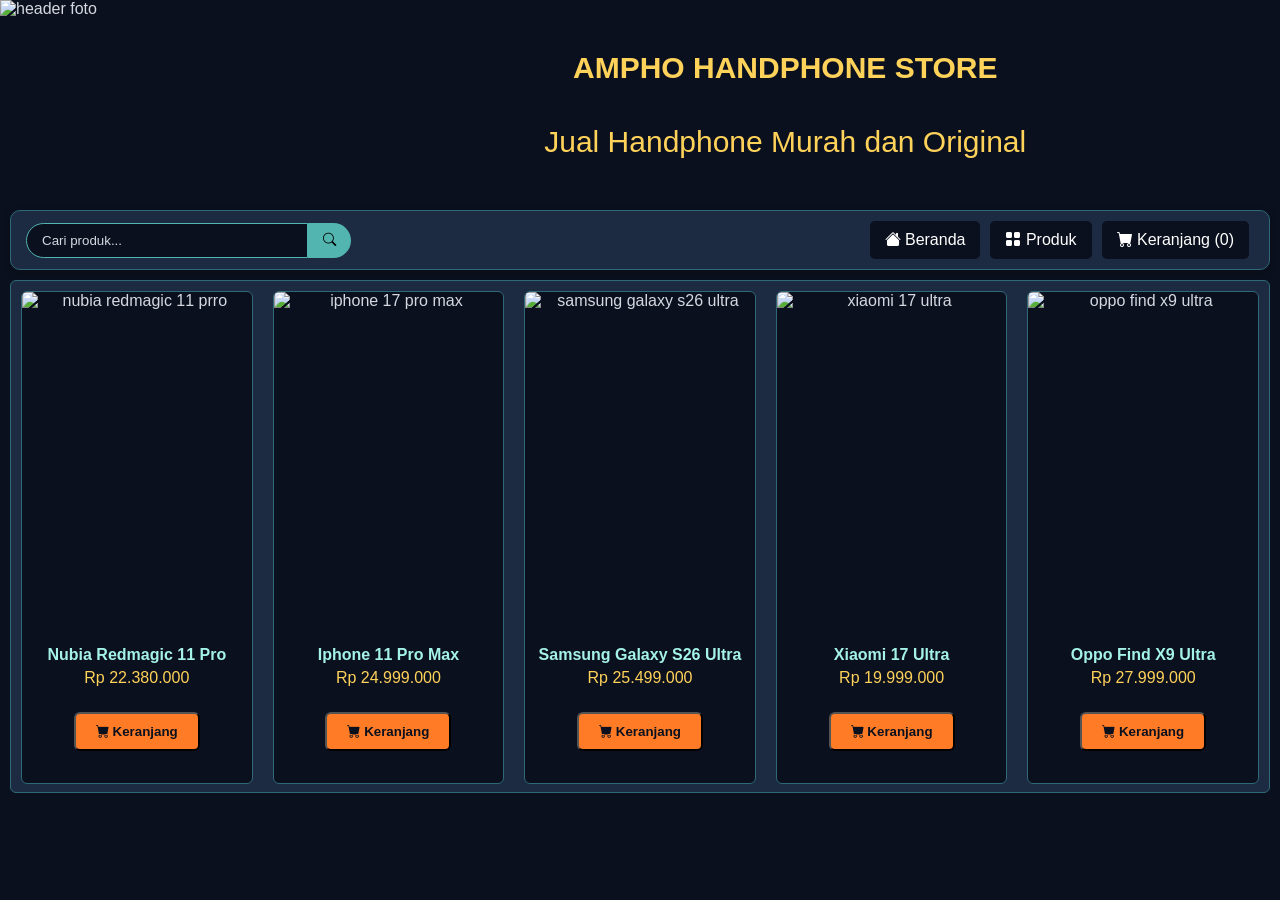
==== beranda.html @ 8ac53d30 "mengganti foto produk" ====
<!DOCTYPE html>
<html lang = "id">
    <head>
        <meta charset="utf-8">
        <meta name="viewport" content="width=device-width,initial-scale=1.0">
        <title>AMPHO GADGET STORE</title>
        <link rel="stylesheet" href="style.css">
        <link rel="stylesheet" href="https://cdn.jsdelivr.net/npm/bootstrap-icons@1.11.3/font/bootstrap-icons.min.css">
        <script src="jsweb.js" defer></script>
    </head>
    
    <body>
        <header class="header">
            <img src="https://encrypted-tbn0.gstatic.com/images?q=tbn:ANd9GcS_LYCmvoCeQ4g2k_4d3fCMcDsklcajqktnI_3msZJjsg&s=10" alt="header foto">
            <div class="header-text">
                <h4>AMPHO HANDPHONE STORE</h4>
                <p>Jual Handphone Murah dan Original</p>
            </div>
    
        </header>

        <nav>
            <ul>
                <div class="search-bar">
                    <input type="text" placeholder="Cari produk...">
                    <button>
                        <i class="bi bi-search"></i>
                    </button>
                </div>
                <a href="beranda.html">
                    <i class="bi bi-house-fill"></i> Beranda
                </a>
                <a href="#">
                    <i class="bi bi-grid-fill"></i> Produk
                </a>
                <li>
                    <a href="keranjang.html">
                        <i class="bi bi-cart-fill"></i> 
                        Keranjang (<span id="jumlah-keranjang">0</span>)
                    </a>
                </li>
            </ul>
      </nav>

      <div class="container">
        <div class="card-produk">
            <a href="redmagic.html" class="produk-deskripsi">
                <img src="https://down-id.img.susercontent.com/file/id-11134207-8224o-mg5vrq1ygc956d" alt="nubia redmagic 11 prro">
                <h4>Nubia Redmagic 11 Pro</h4>
                <p>Rp 22.380.000</p>
            </a>
            <h2>
                <button class="keranjang" onclick="tambahKeranjang('Nubia Redmagic 11 Pro', 22380000)">
                    <i class="bi bi-cart-fill"></i>
                    Keranjang
                </button>
            </h2>
        </div>

        <div class="card-produk">
            <a href="iphone.html" class="produk-deskripsi">
                <img src="https://encrypted-tbn0.gstatic.com/images?q=tbn:ANd9GcTBoHQ3D8-veOlMj2E8KenLX9zy-Z5gz5XCFuSKKfS3EQ&s=10" alt="iphone 17 pro max">
                <h4>Iphone 11 Pro Max</h4>
                <p>Rp 24.999.000</p>
            </a>
            <h2>
                <button class="keranjang" onclick="tambahKeranjang('Iphone 11 Pro Max', 24999000)">
                    <i class="bi bi-cart-fill"></i>
                    Keranjang
                </button>
            </h2>
        </div>

        <div class="card-produk">
            <a href="samsung.html" class="produk-deskripsi">
                <img src="https://down-id.img.susercontent.com/file/id-11134207-822wj-mlbj4kbj13pcf0" alt="samsung galaxy s26 ultra">
                <h4>Samsung Galaxy S26 Ultra</h4>
                <p>Rp 25.499.000</p>
            </a>
            <h2>
                <button class="keranjang" onclick="tambahKeranjang('Samsung Galaxy S26 Ultra', 25499000)">
                    <i class="bi bi-cart-fill"></i>
                    Keranjang
                </button>
            </h2>
        </div>
        
        <div class="card-produk">
            <a href="xiaomi.html" class="produk-deskripsi">
                <img src="https://down-id.img.susercontent.com/file/id-11134207-82250-mj3jmyhkjj7kac" alt="xiaomi 17 ultra">
                <h4>Xiaomi 17 Ultra</h4>
                <p>Rp 19.999.000</p>
            </a>
            <h2>
                <button class="keranjang" onclick="tambahKeranjang('Xiaomi 17 Ultra', 19999000)">
                    <i class="bi bi-cart-fill"></i>
                    Keranjang
                </button>
            </h2>
        </div>

        <div class="card-produk">
            <a href="oppo.html" class="produk-deskripsi">
                <img src="https://cdnpro.eraspace.com/media/catalog/product/o/p/oppo_find_x9_ultra_canyon_orange_1_2.webp" alt="oppo find x9 ultra">
                <h4>Oppo Find X9 Ultra</h4>
                <p>Rp 27.999.000</p>
            </a>
            <h2>
                <button class="keranjang" onclick="tambahKeranjang('Oppo Find X9 Ultra', 27999000)">
                    <i class="bi bi-cart-fill"></i>
                    Keranjang
                </button>
            </h2>
        </div>
      </div>
    </body>
</html>
---- style.css ----
body {
    margin: 0;
    font-family: Arial, sans-serif;
    background-color: #0B101E;
    color: #D5D8E0;
}

.header {
    position: relative;
    width: 100%;
    max-height: 200px;
    overflow: hidden;
}

.header img {
    width: 100%;
    height: 200px;
    display: block;
}

.header-text {
    position: absolute;
    font-size: 30px;
    top: 50%;
    right: 1%;
    transform: translate(-50%, -50%);
    text-align: center;
    color: #FFD25A;
}

nav {
    background-color: #1C2B42;
    border: 1px solid #2F6977;
    border-radius: 10px;
    margin: 10px;
    padding: 5px;
    box-shadow: 0 3px 8px rgba(0, 0, 0, 0.2);
}

nav ul {
    list-style: none;
    margin: 0;
    padding: 0 10px;

    display: flex;
    align-items: center;
}

nav a {
    display: block;
    color: white;
    text-decoration: none;
    padding: 10px 15px;

    background-color: #0B101E;
    border-radius: 5px;
    margin: 5px;
}

nav a:hover {
    background-color: #2F6977;
    color: white;
}

/* Search bar */
.search-bar {
    display: flex;
    margin-right: auto;
}

.search-bar input {
    width: 250px;
    padding: 9px 15px;
    background-color: #0B101E;
    color: #D5D8E0; 
    border: 1px solid #52B5B0;
    outline: none;
    border-radius: 20px 0 0 20px;
}

.search-bar input::placeholder {
    color: #D5D8E0;
}

.search-bar button {
    padding: 9px 15px;
    border: none;
    background-color: #52B5B0;
    cursor: pointer;
    border-radius: 0 20px 20px 0;
}

.search-bar button:hover {
    background-color: #A4F3E6;
}

.container {
    display: grid;
    grid-template-columns: repeat(5, 1fr);
    gap: 20px;
    margin: 10px;
    padding: 10px;
    border: 1px solid #2F6977;
    border-radius: 6px;
    background-color: #1C2B42;
}

.card-produk {
    background-color: #0B101E;
    display: flex;
    flex-direction: column;
    height: 100%;
    padding: 0;
    margin:0;
    text-align: center;
    border: 1px solid #2F6977;
    border-radius: 6px;
    overflow: hidden;
}
 
.card-produk:hover {
    border-color: #52B5B0;
    transform: translateY(-5px);
    box-shadow: 0 6px 14px rgba(123, 44, 123, 0.25);
}
 
/* Gambar */
 
.card-produk img {
    display: block;
    width: 100%;
    aspect-ratio: 2 / 3;
    object-fit: cover;
    margin: 0;
    padding: 0;
}

.card-produk h4 {
    margin: 10px 0 5px;
    color: #A4F3E6;
}

.card-produk p {
    margin: 5px 0;
    color: #FFD25A;
}

.card-produk h2 {
    margin-top: 10px;
    color: #FF7B25;
}

.keranjang {
    display: inline-block;
    background-color: #FF7B25;
    color: #0B101E;

    padding: 10px 20px;
    margin: 10px auto;

    border-radius: 6px;
    text-decoration: none;
    font-weight: bold;

    cursor: pointer;
}

.keranjang:hover {
    background-color: #FFD25A;
}

.produk-deskripsi {
    color: inherit;
    text-decoration: none;
    display: block;
}

.produk-deskripsi:hover {
    color: inherit;
}

.produk-deskripsi img {
    cursor: pointer;
}

.produk-link h4 {
    cursor: pointer;
}

.produk-link p {
    cursor: pointer;
}

.container-detail {
    display: grid;
    grid-template-columns: 560px 1fr;
    gap: 20px;
    margin: 10px;
    padding: 10px;
    border: 1px solid #2F6977;
    border-radius: 6px;
    background-color: #1C2B42;
}

.card-detail-img {
    margin: 0;
    padding: 0;
}

.card-detail-img img {
    display: block;
    width: 100%;
    height: auto;
    object-fit: cover;
}

.card-detail-text {
    margin: 0;
    padding: 0;
}

.card-detail-text h2 {
    margin: 5px 0;
    color: #A4F3E6;
}

.card-detail-text p {
    padding: 10px;
    color: #FFD25A;
    border: 1px solid #0B101E;
    border-radius: 6px;
    background-color: #0B101E;
    font-size: 30px;
}

.container-keranjang {
    margin: 20px;
    padding: 20px;

    background-color: white;

    border: 1px solid #2F6977;
    border-radius: 10px;
}

.container-keranjang h1 {
    margin-top: 0;
    color: #1C2B42;
}

.item-keranjang {
    display: flex;
    align-items: center;
    justify-content: space-between;

    padding: 15px;
    margin-bottom: 10px;

    background-color: #1C2B42;

    border-radius: 8px;

    color: white;
}

.item-info h3 {
    margin: 0 0 8px;
    color: #A4F3E6;
}

.item-info p {
    margin: 0;
    color: #FFD25A;
}

.hapus-produk {
    padding: 8px 12px;

    background-color: #FF7B25;
    color: white;

    border: none;
    border-radius: 5px;

    cursor: pointer;
}

.hapus-produk:hover {
    background-color: #cc5c15;
}

.total-keranjang {
    margin-top: 20px;
    padding-top: 15px;

    border-top: 2px solid #2F6977;

    text-align: right;
}
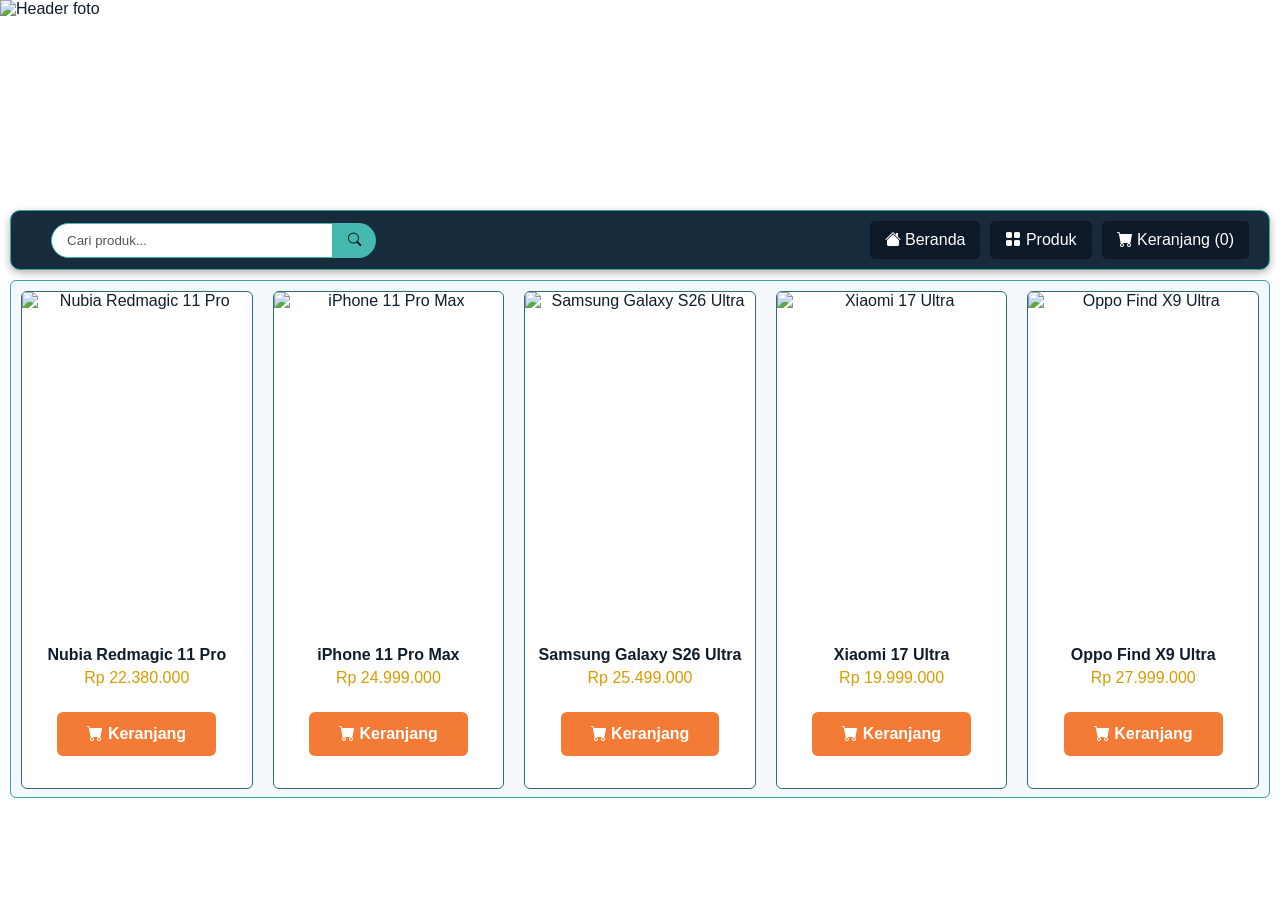
==== commit 8602a06a: "merapikan kode html" ====
--- a/beranda.html
+++ b/beranda.html
@@ -1,117 +1,242 @@
 <!DOCTYPE html>
-<html lang = "id">
-    <head>
-        <meta charset="utf-8">
-        <meta name="viewport" content="width=device-width,initial-scale=1.0">
-        <title>AMPHO GADGET STORE</title>
-        <link rel="stylesheet" href="style.css">
-        <link rel="stylesheet" href="https://cdn.jsdelivr.net/npm/bootstrap-icons@1.11.3/font/bootstrap-icons.min.css">
-        <script src="jsweb.js" defer></script>
-    </head>
-    
-    <body>
-        <header class="header">
-            <img src="https://encrypted-tbn0.gstatic.com/images?q=tbn:ANd9GcS_LYCmvoCeQ4g2k_4d3fCMcDsklcajqktnI_3msZJjsg&s=10" alt="header foto">
-            <div class="header-text">
-                <h4>AMPHO HANDPHONE STORE</h4>
-                <p>Jual Handphone Murah dan Original</p>
+<html lang="id">
+
+<head>
+    <meta charset="utf-8">
+    <meta name="viewport" content="width=device-width, initial-scale=1.0">
+
+    <title>AMPHO GADGET STORE</title>
+
+    <link rel="stylesheet" href="style.css">
+    <link rel="stylesheet"
+        href="https://cdn.jsdelivr.net/npm/bootstrap-icons@1.11.3/font/bootstrap-icons.min.css">
+
+    <script src="jsweb.js" defer></script>
+</head>
+
+<body>
+
+    <!-- Header -->
+    <header class="header">
+        <img
+            src="https://encrypted-tbn0.gstatic.com/images?q=tbn:ANd9GcS_LYCmvoCeQ4g2k_4d3fCMcDsklcajqktnI_3msZJjsg&s=10"
+            alt="Header foto">
+
+        <div class="header-text">
+            <h4>AMPHO HANDPHONE STORE</h4>
+            <p>Jual Handphone Murah dan Original</p>
+        </div>
+    </header>
+
+
+    <!-- Navigasi -->
+    <nav>
+        <ul>
+
+            <!-- Search -->
+            <div class="search-bar">
+                <input
+                    type="text"
+                    placeholder="Cari produk...">
+
+                <button>
+                    <i class="bi bi-search"></i>
+                </button>
             </div>
-    
-        </header>
-
-        <nav>
-            <ul>
-                <div class="search-bar">
-                    <input type="text" placeholder="Cari produk...">
-                    <button>
-                        <i class="bi bi-search"></i>
-                    </button>
-                </div>
-                <a href="beranda.html">
-                    <i class="bi bi-house-fill"></i> Beranda
+
+
+            <!-- Beranda -->
+            <a href="beranda.html">
+                <i class="bi bi-house-fill"></i>
+                Beranda
+            </a>
+
+
+            <!-- Produk -->
+            <a href="#">
+                <i class="bi bi-grid-fill"></i>
+                Produk
+            </a>
+
+
+            <!-- Keranjang -->
+            <li>
+                <a href="keranjang.html">
+                    <i class="bi bi-cart-fill"></i>
+                    Keranjang
+                    (<span id="jumlah-keranjang">0</span>)
                 </a>
-                <a href="#">
-                    <i class="bi bi-grid-fill"></i> Produk
-                </a>
-                <li>
-                    <a href="keranjang.html">
-                        <i class="bi bi-cart-fill"></i> 
-                        Keranjang (<span id="jumlah-keranjang">0</span>)
-                    </a>
-                </li>
-            </ul>
-      </nav>
-
-      <div class="container">
-        <div class="card-produk">
+            </li>
+
+        </ul>
+    </nav>
+
+
+    <!-- Daftar Produk -->
+    <div class="container">
+
+
+        <!-- Nubia Redmagic 11 Pro -->
+        <div class="card-produk">
+
             <a href="redmagic.html" class="produk-deskripsi">
-                <img src="https://down-id.img.susercontent.com/file/id-11134207-8224o-mg5vrq1ygc956d" alt="nubia redmagic 11 prro">
+
+                <img
+                    src="https://down-id.img.susercontent.com/file/id-11134207-8224o-mg5vrq1ygc956d"
+                    alt="Nubia Redmagic 11 Pro">
+
                 <h4>Nubia Redmagic 11 Pro</h4>
+
                 <p>Rp 22.380.000</p>
-            </a>
-            <h2>
-                <button class="keranjang" onclick="tambahKeranjang('Nubia Redmagic 11 Pro', 22380000)">
-                    <i class="bi bi-cart-fill"></i>
-                    Keranjang
-                </button>
-            </h2>
-        </div>
-
-        <div class="card-produk">
+
+            </a>
+
+            <h2>
+                <button
+                    class="keranjang"
+                    onclick="tambahKeranjang(
+                        'Nubia Redmagic 11 Pro',
+                        22380000
+                    )">
+
+                    <i class="bi bi-cart-fill"></i>
+                    Keranjang
+
+                </button>
+            </h2>
+
+        </div>
+
+
+        <!-- iPhone 11 Pro Max -->
+        <div class="card-produk">
+
             <a href="iphone.html" class="produk-deskripsi">
-                <img src="https://encrypted-tbn0.gstatic.com/images?q=tbn:ANd9GcTBoHQ3D8-veOlMj2E8KenLX9zy-Z5gz5XCFuSKKfS3EQ&s=10" alt="iphone 17 pro max">
-                <h4>Iphone 11 Pro Max</h4>
+
+                <img
+                    src="https://encrypted-tbn0.gstatic.com/images?q=tbn:ANd9GcTBoHQ3D8-veOlMj2E8KenLX9zy-Z5gz5XCFuSKKfS3EQ&s=10"
+                    alt="iPhone 11 Pro Max">
+
+                <h4>iPhone 11 Pro Max</h4>
+
                 <p>Rp 24.999.000</p>
-            </a>
-            <h2>
-                <button class="keranjang" onclick="tambahKeranjang('Iphone 11 Pro Max', 24999000)">
-                    <i class="bi bi-cart-fill"></i>
-                    Keranjang
-                </button>
-            </h2>
-        </div>
-
-        <div class="card-produk">
+
+            </a>
+
+            <h2>
+                <button
+                    class="keranjang"
+                    onclick="tambahKeranjang(
+                        'iPhone 11 Pro Max',
+                        24999000
+                    )">
+
+                    <i class="bi bi-cart-fill"></i>
+                    Keranjang
+
+                </button>
+            </h2>
+
+        </div>
+
+
+        <!-- Samsung Galaxy S26 Ultra -->
+        <div class="card-produk">
+
             <a href="samsung.html" class="produk-deskripsi">
-                <img src="https://down-id.img.susercontent.com/file/id-11134207-822wj-mlbj4kbj13pcf0" alt="samsung galaxy s26 ultra">
+
+                <img
+                    src="https://down-id.img.susercontent.com/file/id-11134207-822wj-mlbj4kbj13pcf0"
+                    alt="Samsung Galaxy S26 Ultra">
+
                 <h4>Samsung Galaxy S26 Ultra</h4>
+
                 <p>Rp 25.499.000</p>
-            </a>
-            <h2>
-                <button class="keranjang" onclick="tambahKeranjang('Samsung Galaxy S26 Ultra', 25499000)">
-                    <i class="bi bi-cart-fill"></i>
-                    Keranjang
-                </button>
-            </h2>
-        </div>
-        
-        <div class="card-produk">
+
+            </a>
+
+            <h2>
+                <button
+                    class="keranjang"
+                    onclick="tambahKeranjang(
+                        'Samsung Galaxy S26 Ultra',
+                        25499000
+                    )">
+
+                    <i class="bi bi-cart-fill"></i>
+                    Keranjang
+
+                </button>
+            </h2>
+
+        </div>
+
+
+        <!-- Xiaomi 17 Ultra -->
+        <div class="card-produk">
+
             <a href="xiaomi.html" class="produk-deskripsi">
-                <img src="https://down-id.img.susercontent.com/file/id-11134207-82250-mj3jmyhkjj7kac" alt="xiaomi 17 ultra">
+
+                <img
+                    src="https://down-id.img.susercontent.com/file/id-11134207-82250-mj3jmyhkjj7kac"
+                    alt="Xiaomi 17 Ultra">
+
                 <h4>Xiaomi 17 Ultra</h4>
+
                 <p>Rp 19.999.000</p>
-            </a>
-            <h2>
-                <button class="keranjang" onclick="tambahKeranjang('Xiaomi 17 Ultra', 19999000)">
-                    <i class="bi bi-cart-fill"></i>
-                    Keranjang
-                </button>
-            </h2>
-        </div>
-
-        <div class="card-produk">
+
+            </a>
+
+            <h2>
+                <button
+                    class="keranjang"
+                    onclick="tambahKeranjang(
+                        'Xiaomi 17 Ultra',
+                        19999000
+                    )">
+
+                    <i class="bi bi-cart-fill"></i>
+                    Keranjang
+
+                </button>
+            </h2>
+
+        </div>
+
+
+        <!-- Oppo Find X9 Ultra -->
+        <div class="card-produk">
+
             <a href="oppo.html" class="produk-deskripsi">
-                <img src="https://cdnpro.eraspace.com/media/catalog/product/o/p/oppo_find_x9_ultra_canyon_orange_1_2.webp" alt="oppo find x9 ultra">
+
+                <img
+                    src="https://cdnpro.eraspace.com/media/catalog/product/o/p/oppo_find_x9_ultra_canyon_orange_1_2.webp"
+                    alt="Oppo Find X9 Ultra">
+
                 <h4>Oppo Find X9 Ultra</h4>
+
                 <p>Rp 27.999.000</p>
-            </a>
-            <h2>
-                <button class="keranjang" onclick="tambahKeranjang('Oppo Find X9 Ultra', 27999000)">
-                    <i class="bi bi-cart-fill"></i>
-                    Keranjang
-                </button>
-            </h2>
-        </div>
-      </div>
-    </body>
-</html>+
+            </a>
+
+            <h2>
+                <button
+                    class="keranjang"
+                    onclick="tambahKeranjang(
+                        'Oppo Find X9 Ultra',
+                        27999000
+                    )">
+
+                    <i class="bi bi-cart-fill"></i>
+                    Keranjang
+
+                </button>
+            </h2>
+
+        </div>
+
+    </div>
+
+</body>
+
+</html>
--- a/style.css
+++ b/style.css
@@ -1,9 +1,11 @@
 body {
     margin: 0;
     font-family: Arial, sans-serif;
-    background-color: #0B101E;
-    color: #D5D8E0;
-}
+    background-color: white;
+    color: #101D2B;
+}
+
+/* HEADER */
 
 .header {
     position: relative;
@@ -20,186 +22,261 @@
 
 .header-text {
     position: absolute;
-    font-size: 30px;
     top: 50%;
     right: 1%;
     transform: translate(-50%, -50%);
+
+    font-size: 30px;
     text-align: center;
-    color: #FFD25A;
-}
+
+    color: white;
+}
+
+/* NAVBAR */
 
 nav {
-    background-color: #1C2B42;
-    border: 1px solid #2F6977;
-    border-radius: 10px;
     margin: 10px;
     padding: 5px;
-    box-shadow: 0 3px 8px rgba(0, 0, 0, 0.2);
+
+    background-color: #172B3D;
+
+    border: 1px solid #3BA6A0;
+    border-radius: 10px;
+
+    box-shadow: 0 3px 8px rgba(0, 0, 0, 0.3);
 }
 
 nav ul {
-    list-style: none;
-    margin: 0;
-    padding: 0 10px;
-
     display: flex;
     align-items: center;
+
+    list-style: none;
+    margin: 0;
+    padding: 0 10px;
 }
 
 nav a {
     display: block;
+
+    padding: 10px 15px;
+    margin: 5px;
+
     color: white;
     text-decoration: none;
-    padding: 10px 15px;
-
-    background-color: #0B101E;
+
+    background-color: #0D1926;
+
     border-radius: 5px;
-    margin: 5px;
 }
 
 nav a:hover {
-    background-color: #2F6977;
-    color: white;
-}
-
-/* Search bar */
+    background-color: #286F73;
+}
+
+/* SEARCH BAR */
+
 .search-bar {
     display: flex;
+
     margin-right: auto;
+    margin-left: 25px;
 }
 
 .search-bar input {
     width: 250px;
     padding: 9px 15px;
-    background-color: #0B101E;
-    color: #D5D8E0; 
-    border: 1px solid #52B5B0;
+
+    background-color: white;
+    color: #101D2B;
+
+    border: 1px solid #45B8B0;
+    border-radius: 20px 0 0 20px;
+
     outline: none;
-    border-radius: 20px 0 0 20px;
 }
 
 .search-bar input::placeholder {
-    color: #D5D8E0;
+    color: #555;
 }
 
 .search-bar button {
     padding: 9px 15px;
+
+    background-color: #45B8B0;
+
     border: none;
-    background-color: #52B5B0;
-    cursor: pointer;
     border-radius: 0 20px 20px 0;
+
+    cursor: pointer;
 }
 
 .search-bar button:hover {
-    background-color: #A4F3E6;
-}
+    background-color: #8BE0D5;
+}
+
+/* TOMBOL KEMBALI */
+
+.tombol-kembali {
+    display: block;
+
+    padding: 10px 15px;
+    margin: 5px;
+
+    color: white;
+    text-decoration: none;
+
+    background-color: #0D1926;
+
+    border-radius: 5px;
+}
+
+.tombol-kembali:hover {
+    background-color: #286F73;
+}
+
+/* CONTAINER PRODUK */
 
 .container {
     display: grid;
     grid-template-columns: repeat(5, 1fr);
     gap: 20px;
+
     margin: 10px;
     padding: 10px;
-    border: 1px solid #2F6977;
-    border-radius: 6px;
-    background-color: #1C2B42;
-}
+
+    background-color: #F5F8FA;
+
+    border: 1px solid #3BA6A0;
+    border-radius: 6px;
+}
+
+/* CARD PRODUK */
 
 .card-produk {
-    background-color: #0B101E;
     display: flex;
     flex-direction: column;
+
     height: 100%;
     padding: 0;
-    margin:0;
+    margin: 0;
+
     text-align: center;
-    border: 1px solid #2F6977;
-    border-radius: 6px;
+
+    background-color: white;
+
+    border: 1px solid #286F73;
+    border-radius: 6px;
+
     overflow: hidden;
 }
- 
+
 .card-produk:hover {
-    border-color: #52B5B0;
+    border-color: #45B8B0;
+
     transform: translateY(-5px);
-    box-shadow: 0 6px 14px rgba(123, 44, 123, 0.25);
-}
- 
-/* Gambar */
- 
+
+    box-shadow: 0 6px 14px rgba(69, 184, 176, 0.25);
+}
+
+/* GAMBAR PRODUK */
+
 .card-produk img {
     display: block;
+
     width: 100%;
     aspect-ratio: 2 / 3;
+
+    margin: 0;
+    padding: 0;
+
     object-fit: cover;
-    margin: 0;
-    padding: 0;
-}
+}
+
+/* NAMA PRODUK */
 
 .card-produk h4 {
     margin: 10px 0 5px;
-    color: #A4F3E6;
-}
+
+    color: #101D2B;
+}
+
+/* HARGA PRODUK */
 
 .card-produk p {
     margin: 5px 0;
-    color: #FFD25A;
-}
+
+    color: #D99B00;
+}
+
+/* JUDUL PRODUK */
 
 .card-produk h2 {
     margin-top: 10px;
-    color: #FF7B25;
-}
+
+    color: #101D2B;
+}
+
+/* TOMBOL KERANJANG */
 
 .keranjang {
     display: inline-block;
-    background-color: #FF7B25;
-    color: #0B101E;
-
-    padding: 10px 20px;
+
+    padding: 13px 30px;
     margin: 10px auto;
 
-    border-radius: 6px;
+    color: white;
+    font-weight: bold;
     text-decoration: none;
-    font-weight: bold;
+    font-size: 16px;
+
+    background-color: #F47B35;
+
+    border: none;
+    border-radius: 6px;
 
     cursor: pointer;
 }
 
 .keranjang:hover {
-    background-color: #FFD25A;
-}
+    background-color: #FF9A4D;
+}
+
+/* LINK DESKRIPSI PRODUK */
 
 .produk-deskripsi {
-    color: inherit;
+    display: block;
+
+    color: #101D2B;
     text-decoration: none;
-    display: block;
 }
 
 .produk-deskripsi:hover {
-    color: inherit;
+    color: #101D2B;
 }
 
 .produk-deskripsi img {
     cursor: pointer;
 }
 
-.produk-link h4 {
-    cursor: pointer;
-}
-
+.produk-link h4,
 .produk-link p {
     cursor: pointer;
 }
+
+/* DETAIL PRODUK */
 
 .container-detail {
     display: grid;
     grid-template-columns: 560px 1fr;
     gap: 20px;
+
     margin: 10px;
     padding: 10px;
-    border: 1px solid #2F6977;
-    border-radius: 6px;
-    background-color: #1C2B42;
+
+    background-color: #F5F8FA;
+
+    border: 1px solid #3BA6A0;
+    border-radius: 6px;
 }
 
 .card-detail-img {
@@ -209,44 +286,65 @@
 
 .card-detail-img img {
     display: block;
+
     width: 100%;
     height: auto;
+
     object-fit: cover;
 }
 
 .card-detail-text {
     margin: 0;
     padding: 0;
+
+    color: #101D2B;
 }
 
 .card-detail-text h2 {
     margin: 5px 0;
-    color: #A4F3E6;
+
+    color: #101D2B;
 }
 
 .card-detail-text p {
     padding: 10px;
-    color: #FFD25A;
-    border: 1px solid #0B101E;
-    border-radius: 6px;
-    background-color: #0B101E;
+
+    color: #FFD45C;
     font-size: 30px;
-}
+
+    background-color: #0D1926;
+
+    border: 1px solid #0D1926;
+    border-radius: 6px;
+}
+
+.card-detail-text h3,
+.card-detail-text h4,
+.card-detail-text li {
+    color: #101D2B;
+}
+
+/* CONTAINER KERANJANG */
 
 .container-keranjang {
     margin: 20px;
     padding: 20px;
 
-    background-color: white;
-
-    border: 1px solid #2F6977;
+    background-color: #F5F8FA;
+
+    border: 1px solid #3BA6A0;
     border-radius: 10px;
+
+    color: #101D2B;
 }
 
 .container-keranjang h1 {
     margin-top: 0;
-    color: #1C2B42;
-}
+
+    color: #101D2B;
+}
+
+/* ITEM KERANJANG */
 
 .item-keranjang {
     display: flex;
@@ -256,28 +354,36 @@
     padding: 15px;
     margin-bottom: 10px;
 
-    background-color: #1C2B42;
-
+    color: white;
+
+    background-color: #172B3D;
+
+    border: 1px solid #286F73;
     border-radius: 8px;
-
-    color: white;
 }
 
 .item-info h3 {
     margin: 0 0 8px;
-    color: #A4F3E6;
+
+    color: white;
 }
 
 .item-info p {
     margin: 0;
-    color: #FFD25A;
-}
+
+    color: #FFD45C;
+}
+
+/* TOMBOL HAPUS */
 
 .hapus-produk {
-    padding: 8px 12px;
-
-    background-color: #FF7B25;
-    color: white;
+    padding: 11px 20px;
+
+    color: white;
+    font-size: 15px;
+    font-weight: bold;
+
+    background-color: #F47B35;
 
     border: none;
     border-radius: 5px;
@@ -286,16 +392,49 @@
 }
 
 .hapus-produk:hover {
-    background-color: #cc5c15;
-}
+    background-color: #FF9A4D;
+}
+
+/* TOTAL KERANJANG */
 
 .total-keranjang {
     margin-top: 20px;
     padding-top: 15px;
 
-    border-top: 2px solid #2F6977;
-
     text-align: right;
-}
-
-
+
+    color: #101D2B;
+
+    border-top: 2px solid #3BA6A0;
+}
+
+.total-keranjang h1,
+.total-keranjang h2 {
+    color: #101D2B;
+}
+
+.total-keranjang span {
+    color: #D99B00;
+}
+
+/* CHECKOUT */
+.checkout {
+    display: inline-block;
+
+    padding: 13px 30px;
+
+    color: white;
+    font-size: 16px;
+    font-weight: bold;
+
+    background-color: #F47B35;
+
+    border: none;
+    border-radius: 6px;
+
+    cursor: pointer;
+}
+
+.checkout:hover {
+    background-color: #FF9A4D;
+}
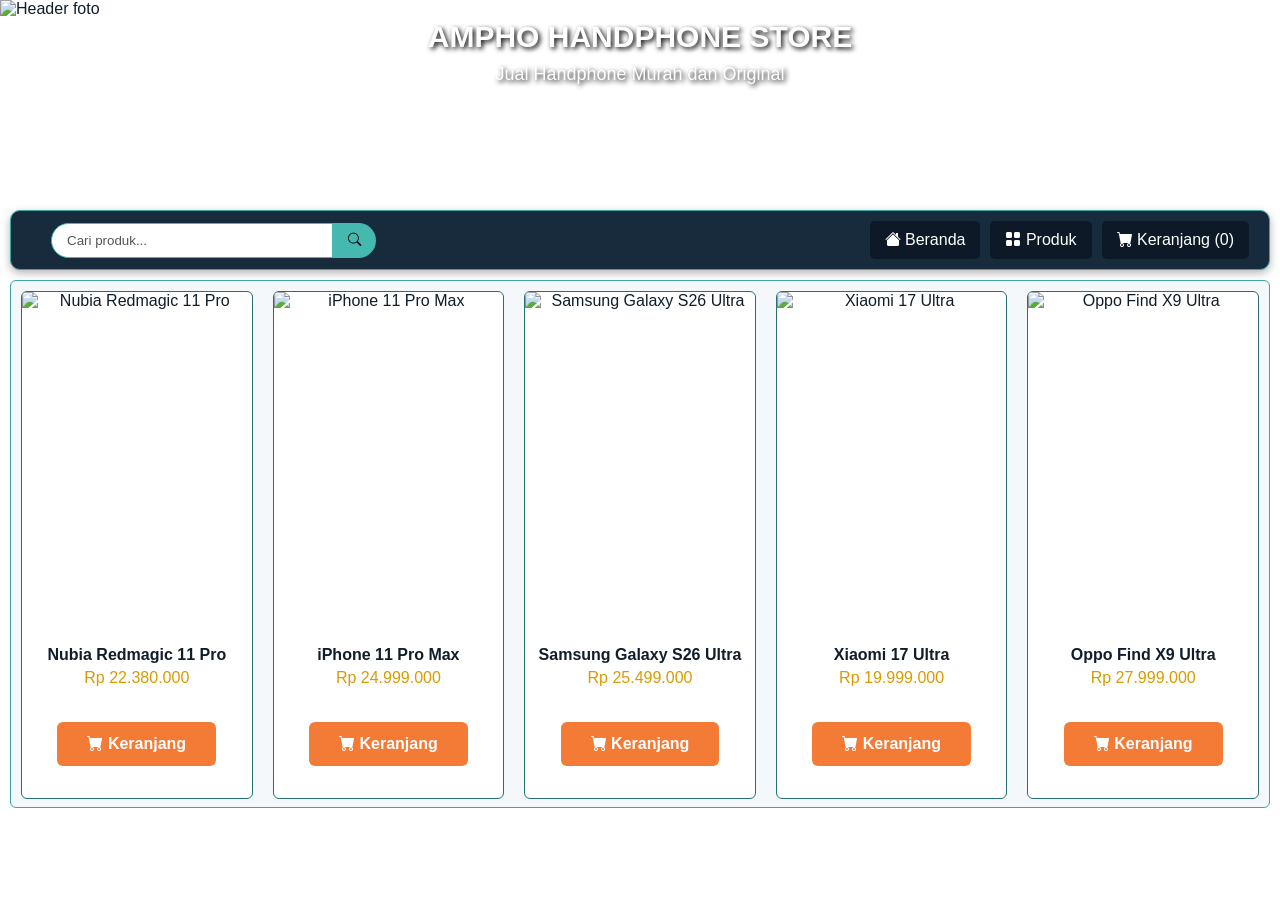
==== commit 4a550435: "menambahkan fungsi popup dan merapikan kode" ====
--- a/beranda.html
+++ b/beranda.html
@@ -1,242 +1,125 @@
 <!DOCTYPE html>
 <html lang="id">
-
 <head>
     <meta charset="utf-8">
     <meta name="viewport" content="width=device-width, initial-scale=1.0">
-
     <title>AMPHO GADGET STORE</title>
-
     <link rel="stylesheet" href="style.css">
-    <link rel="stylesheet"
-        href="https://cdn.jsdelivr.net/npm/bootstrap-icons@1.11.3/font/bootstrap-icons.min.css">
-
+    <link rel="stylesheet" href="https://cdn.jsdelivr.net/npm/bootstrap-icons@1.11.3/font/bootstrap-icons.min.css">
     <script src="jsweb.js" defer></script>
 </head>
+<body>
+<!-- HEADER -->
+<header class="header">
+    <img src="https://encrypted-tbn0.gstatic.com/images?q=tbn:ANd9GcS_LYCmvoCeQ4g2k_4d3fCMcDsklcajqktnI_3msZJjsg&s=10" alt="Header foto">
+    <div class="header-text">
+        <h4>AMPHO HANDPHONE STORE</h4>
+        <p>Jual Handphone Murah dan Original</p>
+    </div>
+</header>
 
-<body>
+<!-- NAVIGASI -->
+<nav>
+    <ul>
+        <div class="search-bar">
+            <input type="text" id="search-input" placeholder="Cari produk..." onkeyup="cariproduk()">
+            <button onclick="cariproduk()">
+                <i class="bi bi-search"></i>
+            </button>
+        </div>
+        <a href="beranda.html">
+            <i class="bi bi-house-fill"></i>
+            Beranda
+        </a>
+        <a href="#">
+            <i class="bi bi-grid-fill"></i>
+            Produk
+        </a>
+        <li>
+            <a href="keranjang.html">
+                <i class="bi bi-cart-fill"></i>
+                Keranjang (<span id="jumlah-keranjang">0</span>)
+            </a>
+        </li>
+    </ul>
+</nav>
 
-    <!-- Header -->
-    <header class="header">
-        <img
-            src="https://encrypted-tbn0.gstatic.com/images?q=tbn:ANd9GcS_LYCmvoCeQ4g2k_4d3fCMcDsklcajqktnI_3msZJjsg&s=10"
-            alt="Header foto">
-
-        <div class="header-text">
-            <h4>AMPHO HANDPHONE STORE</h4>
-            <p>Jual Handphone Murah dan Original</p>
-        </div>
-    </header>
-
-
-    <!-- Navigasi -->
-    <nav>
-        <ul>
-
-            <!-- Search -->
-            <div class="search-bar">
-                <input
-                    type="text"
-                    placeholder="Cari produk...">
-
-                <button>
-                    <i class="bi bi-search"></i>
-                </button>
-            </div>
-
-
-            <!-- Beranda -->
-            <a href="beranda.html">
-                <i class="bi bi-house-fill"></i>
-                Beranda
-            </a>
-
-
-            <!-- Produk -->
-            <a href="#">
-                <i class="bi bi-grid-fill"></i>
-                Produk
-            </a>
-
-
-            <!-- Keranjang -->
-            <li>
-                <a href="keranjang.html">
-                    <i class="bi bi-cart-fill"></i>
-                    Keranjang
-                    (<span id="jumlah-keranjang">0</span>)
-                </a>
-            </li>
-
-        </ul>
-    </nav>
-
-
-    <!-- Daftar Produk -->
-    <div class="container">
-
-
-        <!-- Nubia Redmagic 11 Pro -->
-        <div class="card-produk">
-
-            <a href="redmagic.html" class="produk-deskripsi">
-
-                <img
-                    src="https://down-id.img.susercontent.com/file/id-11134207-8224o-mg5vrq1ygc956d"
-                    alt="Nubia Redmagic 11 Pro">
-
-                <h4>Nubia Redmagic 11 Pro</h4>
-
-                <p>Rp 22.380.000</p>
-
-            </a>
-
-            <h2>
-                <button
-                    class="keranjang"
-                    onclick="tambahKeranjang(
-                        'Nubia Redmagic 11 Pro',
-                        22380000
-                    )">
-
-                    <i class="bi bi-cart-fill"></i>
-                    Keranjang
-
-                </button>
-            </h2>
-
-        </div>
-
-
-        <!-- iPhone 11 Pro Max -->
-        <div class="card-produk">
-
-            <a href="iphone.html" class="produk-deskripsi">
-
-                <img
-                    src="https://encrypted-tbn0.gstatic.com/images?q=tbn:ANd9GcTBoHQ3D8-veOlMj2E8KenLX9zy-Z5gz5XCFuSKKfS3EQ&s=10"
-                    alt="iPhone 11 Pro Max">
-
-                <h4>iPhone 11 Pro Max</h4>
-
-                <p>Rp 24.999.000</p>
-
-            </a>
-
-            <h2>
-                <button
-                    class="keranjang"
-                    onclick="tambahKeranjang(
-                        'iPhone 11 Pro Max',
-                        24999000
-                    )">
-
-                    <i class="bi bi-cart-fill"></i>
-                    Keranjang
-
-                </button>
-            </h2>
-
-        </div>
-
-
-        <!-- Samsung Galaxy S26 Ultra -->
-        <div class="card-produk">
-
-            <a href="samsung.html" class="produk-deskripsi">
-
-                <img
-                    src="https://down-id.img.susercontent.com/file/id-11134207-822wj-mlbj4kbj13pcf0"
-                    alt="Samsung Galaxy S26 Ultra">
-
-                <h4>Samsung Galaxy S26 Ultra</h4>
-
-                <p>Rp 25.499.000</p>
-
-            </a>
-
-            <h2>
-                <button
-                    class="keranjang"
-                    onclick="tambahKeranjang(
-                        'Samsung Galaxy S26 Ultra',
-                        25499000
-                    )">
-
-                    <i class="bi bi-cart-fill"></i>
-                    Keranjang
-
-                </button>
-            </h2>
-
-        </div>
-
-
-        <!-- Xiaomi 17 Ultra -->
-        <div class="card-produk">
-
-            <a href="xiaomi.html" class="produk-deskripsi">
-
-                <img
-                    src="https://down-id.img.susercontent.com/file/id-11134207-82250-mj3jmyhkjj7kac"
-                    alt="Xiaomi 17 Ultra">
-
-                <h4>Xiaomi 17 Ultra</h4>
-
-                <p>Rp 19.999.000</p>
-
-            </a>
-
-            <h2>
-                <button
-                    class="keranjang"
-                    onclick="tambahKeranjang(
-                        'Xiaomi 17 Ultra',
-                        19999000
-                    )">
-
-                    <i class="bi bi-cart-fill"></i>
-                    Keranjang
-
-                </button>
-            </h2>
-
-        </div>
-
-
-        <!-- Oppo Find X9 Ultra -->
-        <div class="card-produk">
-
-            <a href="oppo.html" class="produk-deskripsi">
-
-                <img
-                    src="https://cdnpro.eraspace.com/media/catalog/product/o/p/oppo_find_x9_ultra_canyon_orange_1_2.webp"
-                    alt="Oppo Find X9 Ultra">
-
-                <h4>Oppo Find X9 Ultra</h4>
-
-                <p>Rp 27.999.000</p>
-
-            </a>
-
-            <h2>
-                <button
-                    class="keranjang"
-                    onclick="tambahKeranjang(
-                        'Oppo Find X9 Ultra',
-                        27999000
-                    )">
-
-                    <i class="bi bi-cart-fill"></i>
-                    Keranjang
-
-                </button>
-            </h2>
-
-        </div>
-
+<!-- DAFTAR PRODUK -->
+<div class="container">
+    <!-- NUBIA REDMAGIC -->
+    <div class="card-produk">
+        <a href="redmagic.html" class="produk-deskripsi">
+            <img src="https://down-id.img.susercontent.com/file/id-11134207-8224o-mg5vrq1ygc956d" alt="Nubia Redmagic 11 Pro">
+            <h4>Nubia Redmagic 11 Pro</h4>
+            <p>Rp 22.380.000</p>
+        </a>
+        <h2>
+            <button class="keranjang" onclick="tambahKeranjang('Nubia Redmagic 11 Pro', 22380000)">
+                <i class="bi bi-cart-fill"></i>
+                Keranjang
+            </button>
+        </h2>
     </div>
 
+    <!-- IPHONE -->
+    <div class="card-produk">
+        <a href="iphone.html" class="produk-deskripsi">
+            <img src="https://encrypted-tbn0.gstatic.com/images?q=tbn:ANd9GcTBoHQ3D8-veOlMj2E8KenLX9zy-Z5gz5XCFuSKKfS3EQ&s=10" alt="iPhone 11 Pro Max">
+            <h4>iPhone 11 Pro Max</h4>
+            <p>Rp 24.999.000</p>
+        </a>
+        <h2>
+            <button class="keranjang" onclick="tambahKeranjang('iPhone 11 Pro Max', 24999000)">
+                <i class="bi bi-cart-fill"></i>
+                Keranjang
+            </button>
+        </h2>
+    </div>
+
+    <!-- SAMSUNG -->
+    <div class="card-produk">
+        <a href="samsung.html" class="produk-deskripsi">
+            <img src="https://down-id.img.susercontent.com/file/id-11134207-822wj-mlbj4kbj13pcf0" alt="Samsung Galaxy S26 Ultra">
+            <h4>Samsung Galaxy S26 Ultra</h4>
+            <p>Rp 25.499.000</p>
+        </a>
+        <h2>
+            <button class="keranjang" onclick="tambahKeranjang('Samsung Galaxy S26 Ultra', 25499000)">
+                <i class="bi bi-cart-fill"></i>
+                Keranjang
+            </button>
+        </h2>
+    </div>
+
+    <!-- XIAOMI -->
+    <div class="card-produk">
+        <a href="xiaomi.html" class="produk-deskripsi">
+            <img src="https://down-id.img.susercontent.com/file/id-11134207-82250-mj3jmyhkjj7kac" alt="Xiaomi 17 Ultra">
+            <h4>Xiaomi 17 Ultra</h4>
+            <p>Rp 19.999.000</p>
+        </a>
+        <h2>
+            <button class="keranjang" onclick="tambahKeranjang('Xiaomi 17 Ultra', 19999000)">
+                <i class="bi bi-cart-fill"></i>
+                Keranjang
+            </button>
+        </h2>
+    </div>
+
+    <!-- OPPO -->
+    <div class="card-produk">
+        <a href="oppo.html" class="produk-deskripsi">
+            <img src="https://cdnpro.eraspace.com/media/catalog/product/o/p/oppo_find_x9_ultra_canyon_orange_1_2.webp" alt="Oppo Find X9 Ultra">
+            <h4>Oppo Find X9 Ultra</h4>
+            <p>Rp 27.999.000</p>
+        </a>
+        <h2>
+            <button class="keranjang" onclick="tambahKeranjang('Oppo Find X9 Ultra', 27999000)">
+                <i class="bi bi-cart-fill"></i>
+                Keranjang
+            </button>
+        </h2>
+    </div>
+</div>
 </body>
-
 </html>
--- a/style.css
+++ b/style.css
@@ -1,3 +1,4 @@
+/* BODY */
 body {
     margin: 0;
     font-family: Arial, sans-serif;
@@ -6,318 +7,215 @@
 }
 
 /* HEADER */
-
 .header {
     position: relative;
     width: 100%;
-    max-height: 200px;
+    height: 200px;
     overflow: hidden;
 }
-
 .header img {
     width: 100%;
     height: 200px;
     display: block;
-}
-
+    object-fit: cover;
+}
 .header-text {
     position: absolute;
-    top: 50%;
-    right: 1%;
-    transform: translate(-50%, -50%);
-
+    top: 20px;
+    left: 50%;
+    transform: translateX(-50%);
+    width: 100%;
+    text-align: center;
+    color: white;
     font-size: 30px;
-    text-align: center;
-
-    color: white;
+    text-shadow: 2px 2px 5px black;
+}
+.header-text h4 {
+    margin: 0 0 10px;
+}
+.header-text p {
+    margin: 0;
+    font-size: 18px;
 }
 
 /* NAVBAR */
-
 nav {
     margin: 10px;
     padding: 5px;
-
     background-color: #172B3D;
-
     border: 1px solid #3BA6A0;
     border-radius: 10px;
-
     box-shadow: 0 3px 8px rgba(0, 0, 0, 0.3);
 }
-
 nav ul {
     display: flex;
     align-items: center;
-
     list-style: none;
     margin: 0;
     padding: 0 10px;
 }
-
 nav a {
     display: block;
-
     padding: 10px 15px;
     margin: 5px;
-
     color: white;
     text-decoration: none;
-
     background-color: #0D1926;
-
     border-radius: 5px;
 }
-
 nav a:hover {
     background-color: #286F73;
 }
 
 /* SEARCH BAR */
-
 .search-bar {
     display: flex;
-
     margin-right: auto;
     margin-left: 25px;
 }
-
 .search-bar input {
     width: 250px;
     padding: 9px 15px;
-
     background-color: white;
     color: #101D2B;
-
     border: 1px solid #45B8B0;
     border-radius: 20px 0 0 20px;
-
     outline: none;
 }
-
 .search-bar input::placeholder {
     color: #555;
 }
-
 .search-bar button {
     padding: 9px 15px;
-
     background-color: #45B8B0;
-
     border: none;
     border-radius: 0 20px 20px 0;
-
-    cursor: pointer;
-}
-
+    cursor: pointer;
+}
 .search-bar button:hover {
     background-color: #8BE0D5;
 }
 
-/* TOMBOL KEMBALI */
-
-.tombol-kembali {
-    display: block;
-
-    padding: 10px 15px;
-    margin: 5px;
-
-    color: white;
-    text-decoration: none;
-
-    background-color: #0D1926;
-
-    border-radius: 5px;
-}
-
-.tombol-kembali:hover {
-    background-color: #286F73;
-}
-
 /* CONTAINER PRODUK */
-
 .container {
     display: grid;
     grid-template-columns: repeat(5, 1fr);
     gap: 20px;
-
     margin: 10px;
     padding: 10px;
-
     background-color: #F5F8FA;
-
     border: 1px solid #3BA6A0;
     border-radius: 6px;
 }
 
 /* CARD PRODUK */
-
 .card-produk {
     display: flex;
     flex-direction: column;
-
     height: 100%;
     padding: 0;
     margin: 0;
-
     text-align: center;
-
     background-color: white;
-
     border: 1px solid #286F73;
     border-radius: 6px;
-
     overflow: hidden;
 }
-
 .card-produk:hover {
     border-color: #45B8B0;
-
     transform: translateY(-5px);
-
     box-shadow: 0 6px 14px rgba(69, 184, 176, 0.25);
 }
 
 /* GAMBAR PRODUK */
-
 .card-produk img {
     display: block;
-
     width: 100%;
     aspect-ratio: 2 / 3;
-
     margin: 0;
     padding: 0;
-
     object-fit: cover;
 }
 
 /* NAMA PRODUK */
-
 .card-produk h4 {
     margin: 10px 0 5px;
-
     color: #101D2B;
 }
 
 /* HARGA PRODUK */
-
 .card-produk p {
     margin: 5px 0;
-
     color: #D99B00;
 }
 
-/* JUDUL PRODUK */
-
-.card-produk h2 {
-    margin-top: 10px;
-
-    color: #101D2B;
-}
-
 /* TOMBOL KERANJANG */
-
 .keranjang {
     display: inline-block;
-
     padding: 13px 30px;
     margin: 10px auto;
-
     color: white;
     font-weight: bold;
-    text-decoration: none;
     font-size: 16px;
-
     background-color: #F47B35;
-
     border: none;
     border-radius: 6px;
-
-    cursor: pointer;
-}
-
+    cursor: pointer;
+}
 .keranjang:hover {
     background-color: #FF9A4D;
 }
 
-/* LINK DESKRIPSI PRODUK */
-
+/* LINK PRODUK */
 .produk-deskripsi {
     display: block;
-
     color: #101D2B;
     text-decoration: none;
 }
-
 .produk-deskripsi:hover {
     color: #101D2B;
 }
-
 .produk-deskripsi img {
     cursor: pointer;
 }
 
-.produk-link h4,
-.produk-link p {
-    cursor: pointer;
-}
-
 /* DETAIL PRODUK */
-
 .container-detail {
     display: grid;
     grid-template-columns: 560px 1fr;
     gap: 20px;
-
     margin: 10px;
     padding: 10px;
-
     background-color: #F5F8FA;
-
     border: 1px solid #3BA6A0;
     border-radius: 6px;
 }
-
 .card-detail-img {
     margin: 0;
     padding: 0;
 }
-
 .card-detail-img img {
     display: block;
-
     width: 100%;
     height: auto;
-
     object-fit: cover;
 }
-
 .card-detail-text {
     margin: 0;
     padding: 0;
-
-    color: #101D2B;
-}
-
+    color: #101D2B;
+}
 .card-detail-text h2 {
     margin: 5px 0;
-
-    color: #101D2B;
-}
-
+    color: #101D2B;
+}
 .card-detail-text p {
     padding: 10px;
-
     color: #FFD45C;
     font-size: 30px;
-
     background-color: #0D1926;
-
-    border: 1px solid #0D1926;
-    border-radius: 6px;
-}
-
+    border-radius: 6px;
+}
 .card-detail-text h3,
 .card-detail-text h4,
 .card-detail-text li {
@@ -325,94 +223,67 @@
 }
 
 /* CONTAINER KERANJANG */
-
 .container-keranjang {
     margin: 20px;
     padding: 20px;
-
     background-color: #F5F8FA;
-
     border: 1px solid #3BA6A0;
     border-radius: 10px;
-
-    color: #101D2B;
-}
-
+    color: #101D2B;
+}
 .container-keranjang h1 {
     margin-top: 0;
-
     color: #101D2B;
 }
 
 /* ITEM KERANJANG */
-
 .item-keranjang {
     display: flex;
     align-items: center;
     justify-content: space-between;
-
     padding: 15px;
     margin-bottom: 10px;
-
-    color: white;
-
+    color: white;
     background-color: #172B3D;
-
     border: 1px solid #286F73;
     border-radius: 8px;
 }
-
 .item-info h3 {
     margin: 0 0 8px;
-
-    color: white;
-}
-
+    color: white;
+}
 .item-info p {
     margin: 0;
-
     color: #FFD45C;
 }
 
 /* TOMBOL HAPUS */
-
 .hapus-produk {
-    padding: 11px 20px;
-
-    color: white;
-    font-size: 15px;
+    padding: 13px 25px;
+    color: white;
+    font-size: 16px;
     font-weight: bold;
-
     background-color: #F47B35;
-
     border: none;
-    border-radius: 5px;
-
-    cursor: pointer;
-}
-
+    border-radius: 6px;
+    cursor: pointer;
+}
 .hapus-produk:hover {
     background-color: #FF9A4D;
 }
 
 /* TOTAL KERANJANG */
-
 .total-keranjang {
     margin-top: 20px;
     padding-top: 15px;
-
     text-align: right;
-
-    color: #101D2B;
-
+    color: #101D2B;
     border-top: 2px solid #3BA6A0;
 }
-
 .total-keranjang h1,
 .total-keranjang h2 {
     color: #101D2B;
 }
-
 .total-keranjang span {
     color: #D99B00;
 }
@@ -420,21 +291,51 @@
 /* CHECKOUT */
 .checkout {
     display: inline-block;
-
     padding: 13px 30px;
-
     color: white;
     font-size: 16px;
     font-weight: bold;
-
     background-color: #F47B35;
-
     border: none;
     border-radius: 6px;
-
-    cursor: pointer;
-}
-
+    cursor: pointer;
+}
 .checkout:hover {
     background-color: #FF9A4D;
 }
+
+/* KERANJANG KOSONG */
+.keranjang-kosong {
+    padding: 50px;
+    text-align: center;
+    color: #101D2B;
+}
+.keranjang-kosong i {
+    font-size: 50px;
+    color: #286F73;
+}
+
+/* NOTIFIKASI */
+.notifikasi{
+    position:fixed;
+    top:20px;
+    left:50%;
+    transform:translateX(-50%);
+    display:flex;
+    align-items:center;
+    gap:10px;
+    padding:15px 20px;
+    background-color:#1C2B42;
+    color:white;
+    border:1px solid #52B5B0;
+    border-radius:8px;
+    font-size:16px;
+    font-weight:bold;
+    box-shadow:0 5px 15px rgba(0,0,0,0.3);
+    z-index:9999;
+}
+
+.notifikasi i {
+    color: #FFD25A;
+    font-size: 20px;
+}
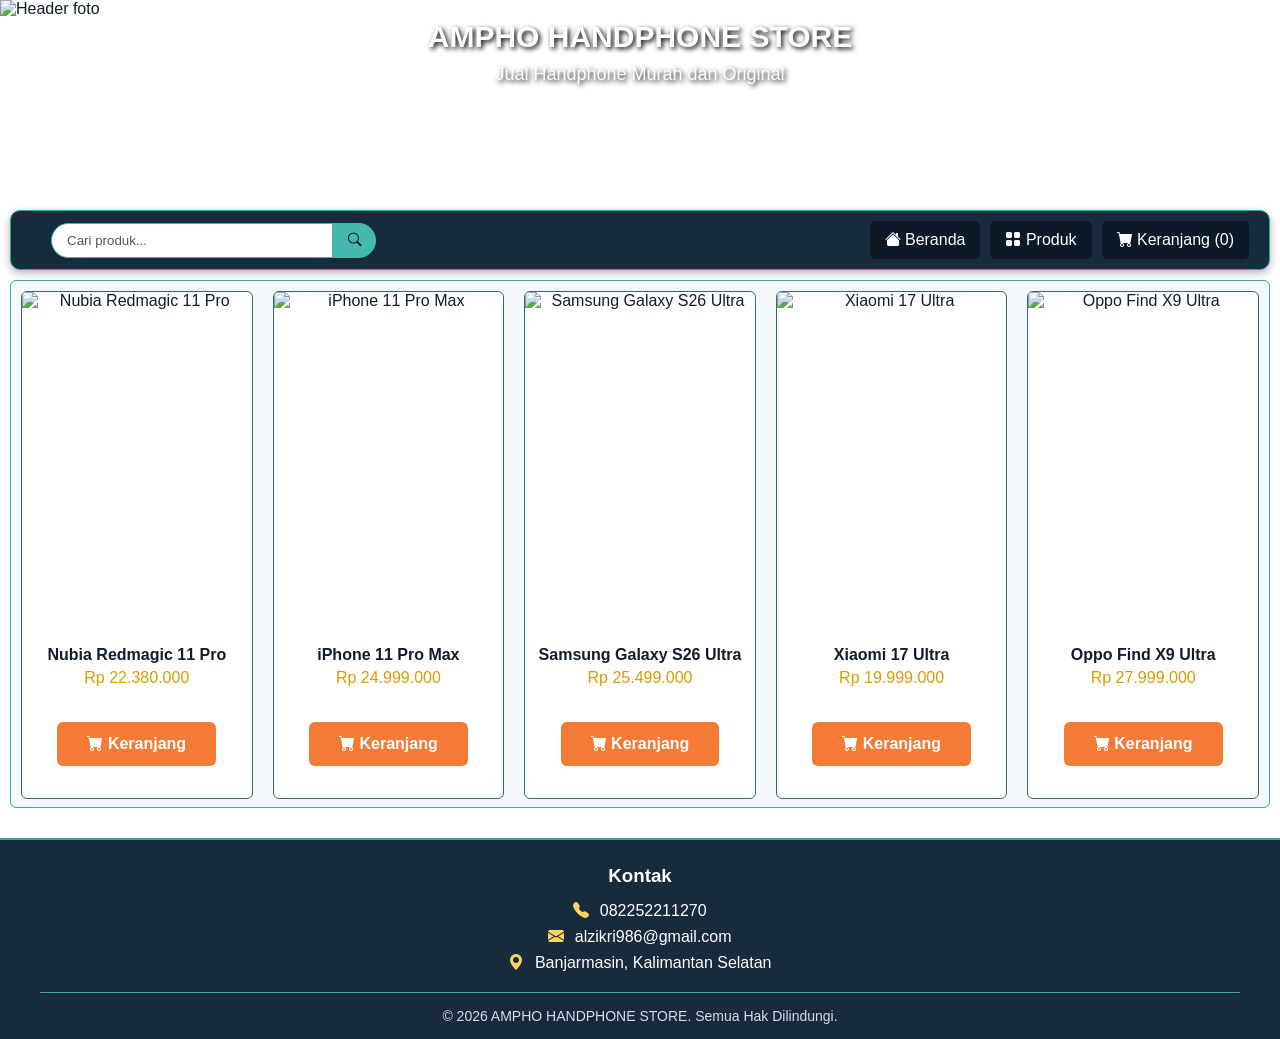
==== commit 443a7615: "menambahkan footer" ====
--- a/beranda.html
+++ b/beranda.html
@@ -122,4 +122,19 @@
     </div>
 </div>
 </body>
+
+<!-- FOOTER -->
+<footer class="footer">
+    <div class="footer-kontak">
+        <h3>Kontak</h3>
+        <p><i class="bi bi-telephone-fill"></i> 082252211270</p>
+        <p><i class="bi bi-envelope-fill"></i> alzikri986@gmail.com</p>
+        <p><i class="bi bi-geo-alt-fill"></i> Banjarmasin, Kalimantan Selatan</p>
+    </div>
+
+    <div class="footer-hakcipta">
+        <p>&copy; 2026 AMPHO HANDPHONE STORE. Semua Hak Dilindungi.</p>
+    </div>
+</footer>
+
 </html>
--- a/style.css
+++ b/style.css
@@ -339,3 +339,50 @@
     color: #FFD25A;
     font-size: 20px;
 }
+
+/* FOOTER */
+
+.footer{
+    margin-top:30px;
+    padding:25px 40px 15px;
+    background-color:#172B3D;
+    color:white;
+    border-top:2px solid #3BA6A0;
+}
+
+/* KONTAK */
+
+.footer-kontak{
+    text-align:center;
+}
+
+.footer-kontak h3{
+    margin:0 0 15px;
+    color:white;
+}
+
+.footer-kontak p{
+    margin:8px 0;
+    color:white;
+}
+
+.footer-kontak i{
+    margin-right:6px;
+    color:#FFD45C;
+}
+
+/* HAK CIPTA */
+
+.footer-hakcipta{
+    margin-top:20px;
+    padding-top:15px;
+    text-align:center;
+    border-top:1px solid #3BA6A0;
+}
+
+.footer-hakcipta p{
+    margin:0;
+    color:#D5DDE5;
+    font-size:14px;
+}
+
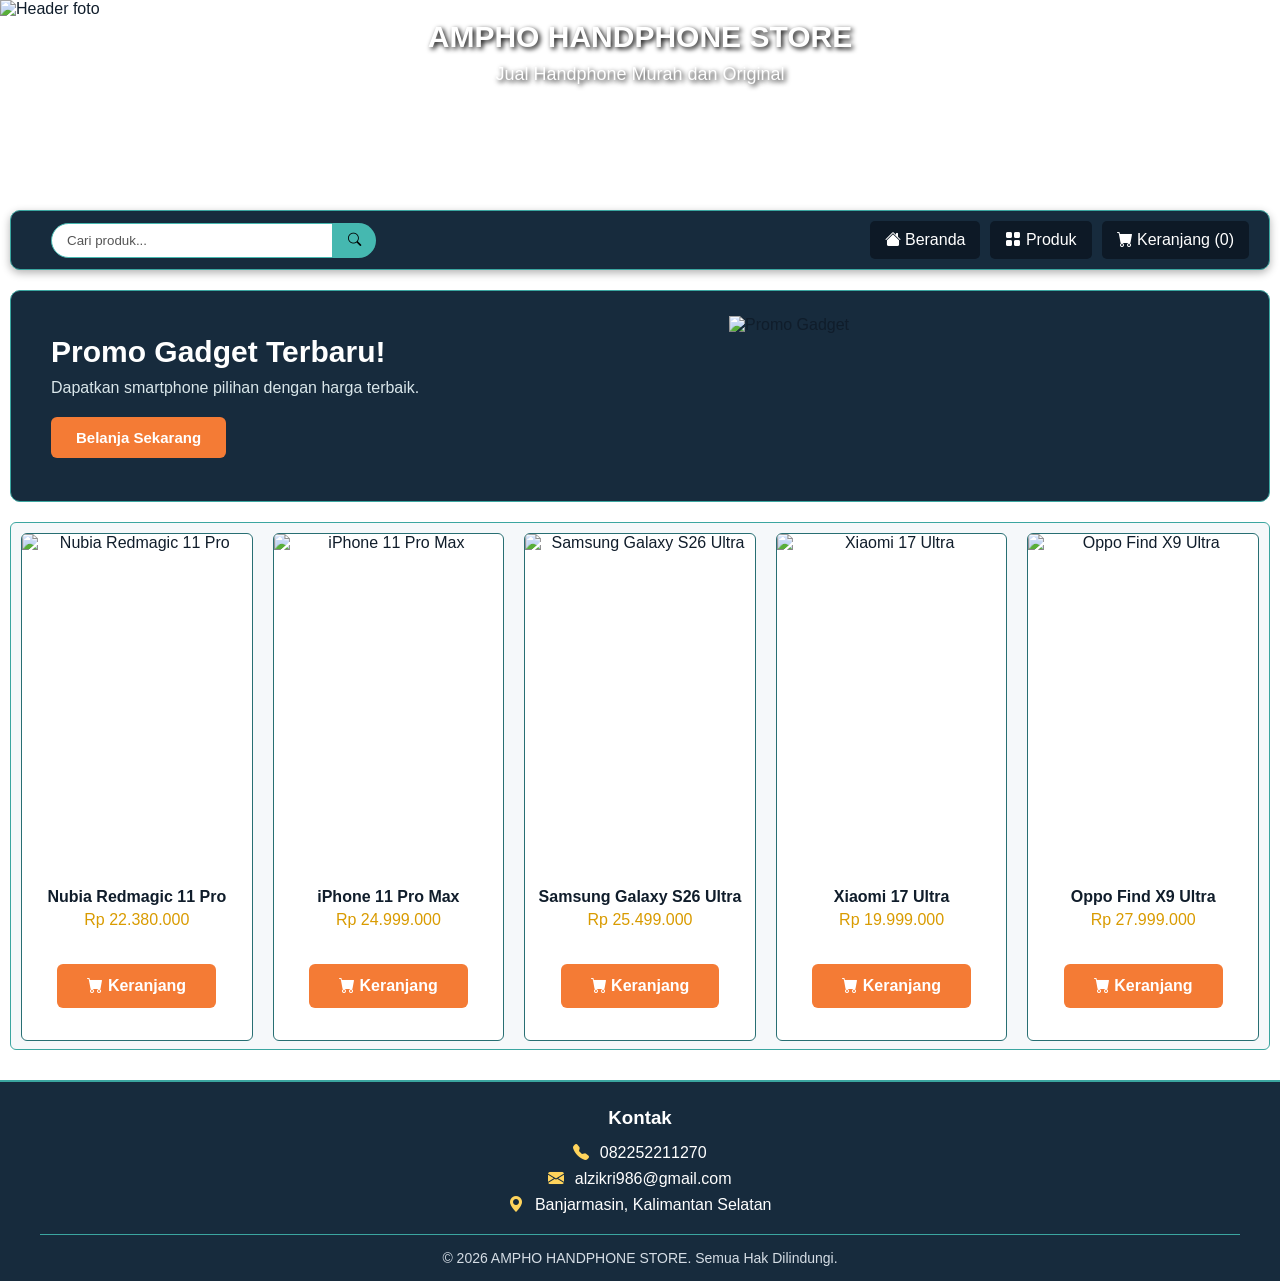
==== commit 0fdd3fee: "menambahkan iklan" ====
--- a/beranda.html
+++ b/beranda.html
@@ -8,10 +8,11 @@
     <link rel="stylesheet" href="https://cdn.jsdelivr.net/npm/bootstrap-icons@1.11.3/font/bootstrap-icons.min.css">
     <script src="jsweb.js" defer></script>
 </head>
+
 <body>
 <!-- HEADER -->
 <header class="header">
-    <img src="https://encrypted-tbn0.gstatic.com/images?q=tbn:ANd9GcS_LYCmvoCeQ4g2k_4d3fCMcDsklcajqktnI_3msZJjsg&s=10" alt="Header foto">
+    <img src="https://i.pinimg.com/736x/ae/81/78/ae81789bb50167beb4844389b0bae632.jpg" alt="Header foto">
     <div class="header-text">
         <h4>AMPHO HANDPHONE STORE</h4>
         <p>Jual Handphone Murah dan Original</p>
@@ -43,6 +44,26 @@
         </li>
     </ul>
 </nav>
+
+<!-- Iklan -->
+<div class="iklan">
+
+    <div class="iklan-text">
+        <h2>Promo Gadget Terbaru!</h2>
+        <p>Dapatkan smartphone pilihan dengan harga terbaik.</p>
+
+        <a href="iphone.html" class="tombol-iklan">
+            Belanja Sekarang
+        </a>
+    </div>
+
+    <div class="iklan-img">
+        <img
+            src="https://encrypted-tbn0.gstatic.com/images?q=tbn:ANd9GcR700DPjdDucFB-LNIbJTvJl2RkBkBTFu0pivBe6GhTvsxRVVivl2rxzaQ&s=10"
+            alt="Promo Gadget">
+    </div>
+
+</div>
 
 <!-- DAFTAR PRODUK -->
 <div class="container">
--- a/style.css
+++ b/style.css
@@ -94,6 +94,78 @@
 }
 .search-bar button:hover {
     background-color: #8BE0D5;
+}
+
+/* IKLAN */
+
+.iklan {
+    display: flex;
+    align-items: center;
+    justify-content: space-between;
+
+    margin: 20px 10px;
+    padding: 25px 40px;
+
+    background-color: #172B3D;
+
+    border: 1px solid #3BA6A0;
+    border-radius: 10px;
+
+    overflow: hidden;
+}
+
+.iklan-text {
+    color: white;
+}
+
+.iklan-text h2 {
+    margin: 0 0 10px;
+
+    font-size: 30px;
+}
+
+.iklan-text p {
+    margin: 0 0 20px;
+
+    color: #D9E6EA;
+}
+
+/* TOMBOL IKLAN */
+
+.tombol-iklan {
+    display: inline-block;
+
+    padding: 12px 25px;
+
+    color: white;
+    font-size: 15px;
+    font-weight: bold;
+
+    background-color: #F47B35;
+
+    border: none;
+    border-radius: 6px;
+
+    text-decoration: none;
+
+    cursor: pointer;
+}
+
+.tombol-iklan:hover {
+    background-color: #FF9A4D;
+}
+
+
+.iklan-img {
+    width: 500px;
+    height: 160px;
+    overflow: hidden;
+}
+
+.iklan-img img {
+    width: 100%;
+    height: 100%;
+    object-fit: cover;
 }
 
 /* CONTAINER PRODUK */
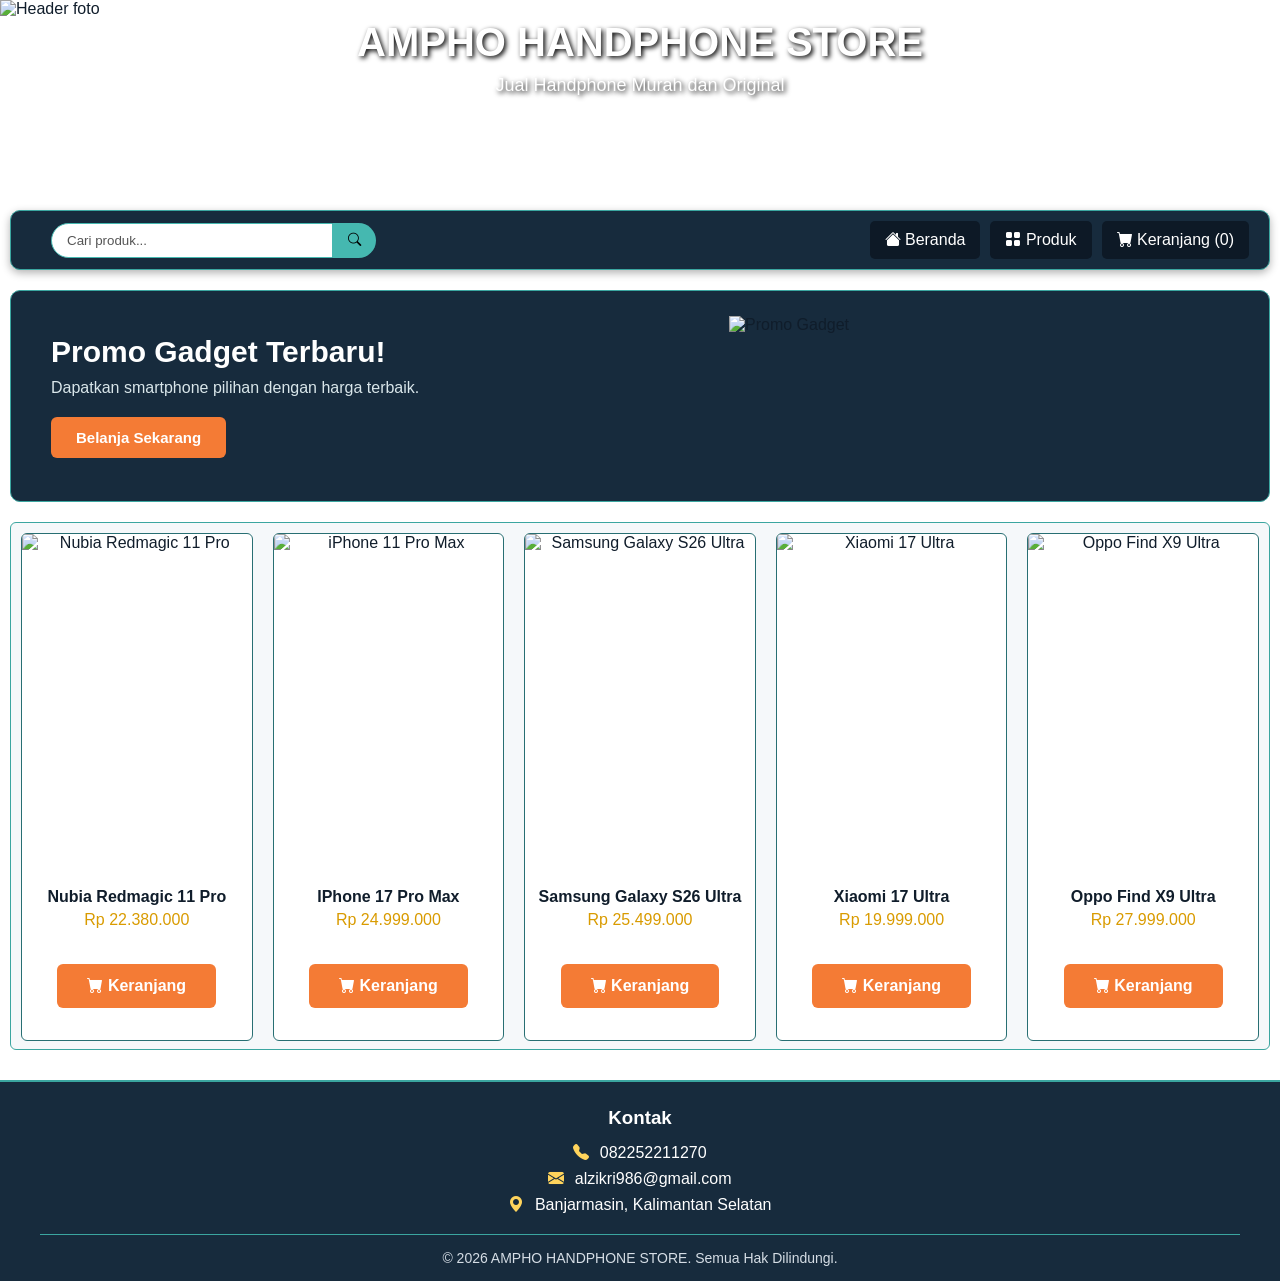
==== commit e23543a8: "memperbaiki beberapa font dan foto" ====
--- a/beranda.html
+++ b/beranda.html
@@ -86,7 +86,7 @@
     <div class="card-produk">
         <a href="iphone.html" class="produk-deskripsi">
             <img src="https://encrypted-tbn0.gstatic.com/images?q=tbn:ANd9GcTBoHQ3D8-veOlMj2E8KenLX9zy-Z5gz5XCFuSKKfS3EQ&s=10" alt="iPhone 11 Pro Max">
-            <h4>iPhone 11 Pro Max</h4>
+            <h4>IPhone 17 Pro Max</h4>
             <p>Rp 24.999.000</p>
         </a>
         <h2>
--- a/style.css
+++ b/style.css
@@ -32,6 +32,7 @@
 }
 .header-text h4 {
     margin: 0 0 10px;
+    font-size: 40px;
 }
 .header-text p {
     margin: 0;
